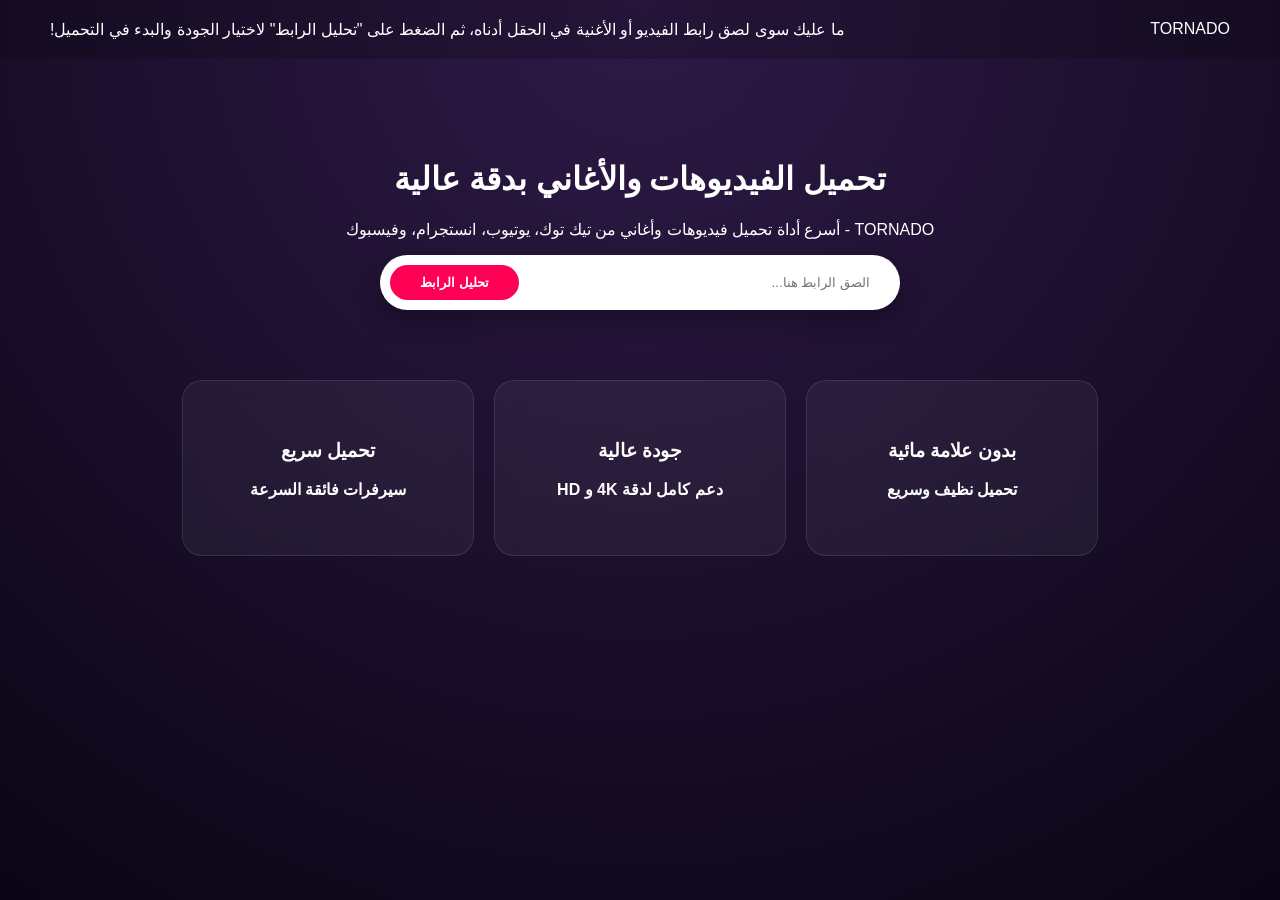
==== templates/index.html @ 155e1362 "Initial clean commit" ====
<!DOCTYPE html>
<html lang="ar" dir="rtl">
<head>
    <meta charset="UTF-8">
    <meta name="viewport" content="width=device-width, initial-scale=1.0">
    <title>TORNADO - أداة التحميل الاحترافية</title>
    <link rel="stylesheet" href="/static/style.css">
    <link href="https://fonts.googleapis.com/css2?family=Cairo:wght@400;700&display=swap" rel="stylesheet">
</head>
<body>

    <header>
        <div class="logo">TORNADO</div>
        <nav>
                          ما عليك سوى لصق رابط الفيديو أو الأغنية في الحقل أدناه، ثم الضغط على "تحليل الرابط" لاختيار الجودة والبدء في التحميل!
        </nav>
    </header>

    <main class="hero">
        <h1>تحميل الفيديوهات والأغاني بدقة عالية</h1>
        <p>TORNADO - أسرع أداة تحميل فيديوهات وأغاني من تيك توك، يوتيوب، انستجرام، وفيسبوك</p>

        <div class="search-box">
            <input type="text" id="urlInput" placeholder="الصق الرابط هنا...">
            <button onclick="analyzeVideo()" class="neon-btn" id="analyzeBtn">تحليل الرابط</button>
        </div>

        <div id="qualitySelector" class="hero" style="display:none; margin-top: 20px;">
            <h3 id="videoTitle" style="color: white; margin-bottom: 15px;"></h3>
            <select id="formatSelect" class="custom-select" style="margin-bottom: 15px; width: 300px; padding: 10px; border-radius: 20px;">
                </select>
            <br>
            <button onclick="startDownload()" class="neon-btn">تأكيد التحميل</button>
        </div>
    </main>

    <section class="features">
        <div class="card">
            <h3>بدون علامة مائية</h3>
            <p>تحميل نظيف وسريع</p>
        </div>
        <div class="card">
            <h3>جودة عالية</h3>
            <p>دعم كامل لدقة 4K و HD</p>
        </div>
        <div class="card">
            <h3>تحميل سريع</h3>
            <p>سيرفرات فائقة السرعة</p>
        </div>
    </section>

    <script>
        async function analyzeVideo() {
            const urlInput = document.getElementById('urlInput');
            const btn = document.getElementById('analyzeBtn');
            const selector = document.getElementById('qualitySelector');
            
            if (!urlInput.value) { alert('يرجى لصق الرابط أولاً!'); return; }

            btn.disabled = true;
            btn.innerText = 'جاري التحليل...';
            
            try {
                const res = await fetch(`/analyze?url=${encodeURIComponent(urlInput.value)}`);
                const data = await res.json();
                
                if (data.formats) {
                    const select = document.getElementById('formatSelect');
                    select.innerHTML = '';
                    data.formats.forEach(f => {
                        select.innerHTML += `<option value="${f.format_id}|${f.type}">${f.note}</option>`;
                    });
                    document.getElementById('videoTitle').innerText = data.title;
                    selector.style.display = 'block';
                } else {
                    alert('خطأ في تحليل الرابط: ' + (data.error || 'تأكد من صحته'));
                }
            } catch (e) {
                alert('حدث خطأ أثناء الاتصال بالسيرفر');
            } finally {
                btn.disabled = false;
                btn.innerText = 'تحليل الرابط';
            }
        }

        function startDownload() {
            const url = document.getElementById('urlInput').value;
            const value = document.getElementById('formatSelect').value;
            const [formatId, type] = value.split('|');
            
            alert('سيبدأ التحميل الآن...');
            window.location.href = `/download?url=${encodeURIComponent(url)}&format=${formatId}&type=${type}`;
        }
    </script>
</body>
</html>
---- static/style.css ----
/* تنسيق الجسم والخلفية */
body {
    background: radial-gradient(circle at top, #2e1a47, #0a0514);
    color: white;
    font-family: 'Segoe UI', sans-serif;
    margin: 0;
    min-height: 100vh;
}

/* الهيدر */
header { 
    display: flex; 
    justify-content: space-between; 
    padding: 20px 50px; 
    background: rgba(0,0,0,0.2); 
}

/* منطقة البطل (Hero Section) */
.hero { 
    text-align: center; 
    padding: 80px 20px; 
}

/* صندوق البحث */
.search-box { 
    background: white; 
    padding: 10px; 
    border-radius: 50px; 
    display: inline-flex; 
    width: 500px;
    box-shadow: 0 10px 25px rgba(0,0,0,0.3);
}

.search-box input { 
    border: none; 
    flex: 1; 
    padding: 10px 20px; 
    border-radius: 50px;
    outline: none;
}

/* زر النيون */
.neon-btn { 
    background: #ff0055; 
    color: white; 
    padding: 10px 30px; 
    border-radius: 50px; 
    border: none; 
    cursor: pointer;
    font-weight: bold;
    transition: 0.3s;
}

.neon-btn:hover { background: #d60045; }

/* حاوية المميزات (المربعات) */
.features {
    display: flex;
    justify-content: center;
    gap: 20px;
    margin-top: -30px;
    padding: 20px;
}

/* بطاقات المميزات (Cards) */
.card {
    background: rgba(255, 255, 255, 0.05);
    border: 1px solid rgba(255, 255, 255, 0.1);
    border-radius: 20px;
    padding: 40px 20px;
    width: 250px;
    text-align: center;
    backdrop-filter: blur(10px);
    color: white;
    font-weight: bold;
    transition: transform 0.3s;
}

.card:hover {
    transform: translateY(-10px);
    border-color: #ff0055;
}

/* تنسيق القائمة المنسدلة لتتناسب مع التصميم */
.custom-select {
    width: 300px;
    padding: 12px;
    border-radius: 25px;
    background: rgba(46, 26, 71, 0.9); /* نفس درجة البنفسجي الغامق */
    color: white;
    border: 1px solid #ff0055; /* إطار بنفس لون الزر */
    outline: none;
    cursor: pointer;
    font-family: 'Cairo', sans-serif;
    text-align: center;
    appearance: none; /* إخفاء السهم الافتراضي للمتصفح */
}

/* تنسيق الخيارات داخل القائمة */
.custom-select option {
    background: #2e1a47;
    color: white;
    padding: 10px;
}
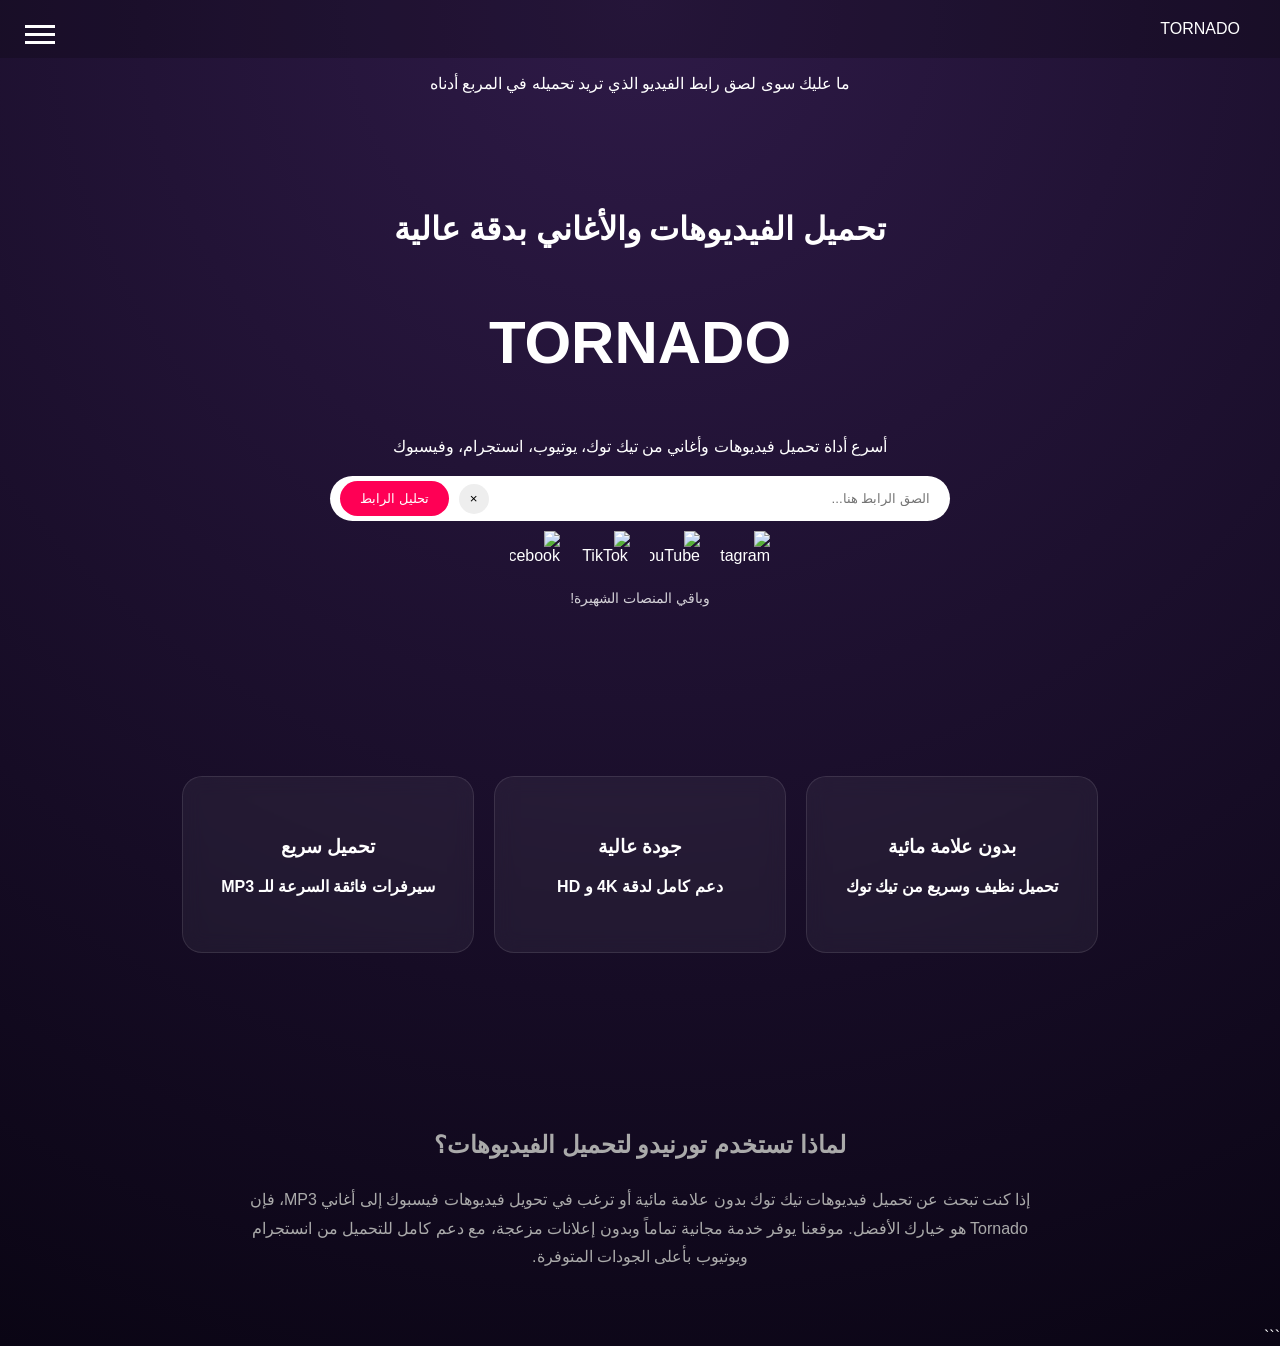
==== commit ec414a43: "تعديلات الـ SEO والتحليلات" ====
--- a/templates/index.html
+++ b/templates/index.html
@@ -1,96 +1,303 @@
+
 <!DOCTYPE html>
 <html lang="ar" dir="rtl">
 <head>
-    <meta charset="UTF-8">
-    <meta name="viewport" content="width=device-width, initial-scale=1.0">
-    <title>TORNADO - أداة التحميل الاحترافية</title>
-    <link rel="stylesheet" href="/static/style.css">
-    <link href="https://fonts.googleapis.com/css2?family=Cairo:wght@400;700&display=swap" rel="stylesheet">
+<meta charset="UTF-8">
+<meta name="viewport" content="width=device-width, initial-scale=1.0">
+
+<title>TORNADO | تحميل فيديوهات تيك توك بدون علامة مائية وأغاني MP3</title>
+
+<meta name="description" content="أسرع أداة مجانية لتحميل فيديوهات تيك توك بدون علامة مائية، وتحميل فيديوهات فيسبوك وانستقرام وتحويلها إلى أغاني MP3 بدقة عالية.">
+<meta name="keywords" content="تحميل فيديوهات تيك توك، تحميل من فيسبوك، تيك توك بدون علامة مائية، تحميل أغاني mp3, tornado downloader">
+<meta name="author" content="Tornado Pro">
+
+<script defer src="/_vercel/insights/script.js"></script>
+
+<link rel="stylesheet" href="/static/style.css">
+<link href="https://fonts.googleapis.com/css2?family=Cairo:wght@400;700&display=swap" rel="stylesheet">
+<link rel="icon" type="image/x-icon" href="/static/favicon.ico">
+
 </head>
+
 <body>
 
-    <header>
-        <div class="logo">TORNADO</div>
-        <nav>
-                          ما عليك سوى لصق رابط الفيديو أو الأغنية في الحقل أدناه، ثم الضغط على "تحليل الرابط" لاختيار الجودة والبدء في التحميل!
-        </nav>
-    </header>
-
-    <main class="hero">
-        <h1>تحميل الفيديوهات والأغاني بدقة عالية</h1>
-        <p>TORNADO - أسرع أداة تحميل فيديوهات وأغاني من تيك توك، يوتيوب، انستجرام، وفيسبوك</p>
-
-        <div class="search-box">
-            <input type="text" id="urlInput" placeholder="الصق الرابط هنا...">
-            <button onclick="analyzeVideo()" class="neon-btn" id="analyzeBtn">تحليل الرابط</button>
-        </div>
-
-        <div id="qualitySelector" class="hero" style="display:none; margin-top: 20px;">
-            <h3 id="videoTitle" style="color: white; margin-bottom: 15px;"></h3>
-            <select id="formatSelect" class="custom-select" style="margin-bottom: 15px; width: 300px; padding: 10px; border-radius: 20px;">
-                </select>
-            <br>
-            <button onclick="startDownload()" class="neon-btn">تأكيد التحميل</button>
-        </div>
-    </main>
-
-    <section class="features">
-        <div class="card">
-            <h3>بدون علامة مائية</h3>
-            <p>تحميل نظيف وسريع</p>
-        </div>
-        <div class="card">
-            <h3>جودة عالية</h3>
-            <p>دعم كامل لدقة 4K و HD</p>
-        </div>
-        <div class="card">
-            <h3>تحميل سريع</h3>
-            <p>سيرفرات فائقة السرعة</p>
-        </div>
-    </section>
-
-    <script>
-        async function analyzeVideo() {
-            const urlInput = document.getElementById('urlInput');
-            const btn = document.getElementById('analyzeBtn');
-            const selector = document.getElementById('qualitySelector');
-            
-            if (!urlInput.value) { alert('يرجى لصق الرابط أولاً!'); return; }
-
-            btn.disabled = true;
-            btn.innerText = 'جاري التحليل...';
-            
-            try {
-                const res = await fetch(`/analyze?url=${encodeURIComponent(urlInput.value)}`);
-                const data = await res.json();
-                
-                if (data.formats) {
-                    const select = document.getElementById('formatSelect');
-                    select.innerHTML = '';
-                    data.formats.forEach(f => {
-                        select.innerHTML += `<option value="${f.format_id}|${f.type}">${f.note}</option>`;
-                    });
-                    document.getElementById('videoTitle').innerText = data.title;
-                    selector.style.display = 'block';
-                } else {
-                    alert('خطأ في تحليل الرابط: ' + (data.error || 'تأكد من صحته'));
-                }
-            } catch (e) {
-                alert('حدث خطأ أثناء الاتصال بالسيرفر');
-            } finally {
-                btn.disabled = false;
-                btn.innerText = 'تحليل الرابط';
-            }
-        }
-
-        function startDownload() {
-            const url = document.getElementById('urlInput').value;
-            const value = document.getElementById('formatSelect').value;
-            const [formatId, type] = value.split('|');
-            
-            alert('سيبدأ التحميل الآن...');
-            window.location.href = `/download?url=${encodeURIComponent(url)}&format=${formatId}&type=${type}`;
-        }
-    </script>
+<div class="menu-btn" onclick="toggleMenu()">
+<div class="line"></div>
+<div class="line"></div>
+<div class="line"></div>
+</div>
+
+<header>
+<div class="logo">TORNADO</div>
+</header>
+
+<p style="text-align:center">
+ما عليك سوى لصق رابط الفيديو الذي تريد تحميله في المربع أدناه
+</p>
+
+<div class="nav-menu" id="navMenu">
+<a href="#" onclick="showAbout()">لمحة عن التطبيق</a>
+<a href="#" onclick="showPrivacy()">سياسة الخصوصية</a>
+</div>
+
+<div id="aboutModal" class="modal">
+<div class="modal-content">
+<span class="close" onclick="closeAbout()">&times;</span>
+<h2>عن تطبيق TORNADO</h2>
+<p>
+هذا التطبيق هو أداتك الأسرع لتحميل مقاطع الفيديو من تيك توك،
+يوتيوب، وفيسبوك بجودة عالية وبشكل مجاني تماماً.
+</p>
+</div>
+</div>
+
+<div id="privacyModal" class="modal">
+<div class="modal-content">
+<span class="close" onclick="closePrivacy()">&times;</span>
+<h2>سياسة الخصوصية</h2>
+<p>
+نحن في TORNADO نهتم بخصوصيتك.
+لا نقوم بحفظ الروابط التي تقوم بتحليلها،
+ولا نقوم بتخزين أي بيانات شخصية للمستخدمين.
+</p>
+</div>
+</div>
+
+<main class="hero">
+
+<h1>تحميل الفيديوهات والأغاني بدقة عالية</h1>
+
+<p class="logo-text">TORNADO</p>
+
+<p>
+أسرع أداة تحميل فيديوهات وأغاني من تيك توك،
+يوتيوب، انستجرام، وفيسبوك
+</p>
+
+<div class="search-box">
+
+<input type="text" id="urlInput" placeholder="الصق الرابط هنا...">
+
+<button id="clearBtn" onclick="clearInput()">×</button>
+
+<button onclick="analyzeVideo()" class="neon-btn" id="analyzeBtn">
+تحليل الرابط
+</button>
+
+</div>
+
+<div id="resultArea" style="display:none;margin-top:20px;">
+<div class="result-card">
+
+<img id="thumb" src="" alt="Thumbnail"
+style="width:100%;border-radius:10px;">
+
+<h3 id="title"></h3>
+
+<div id="downloadLinks"></div>
+
+</div>
+</div>
+
+<div class="platforms">
+
+<div class="icons">
+
+<img src="https://upload.wikimedia.org/wikipedia/commons/e/e7/Instagram_logo_2016.svg" alt="Instagram">
+
+<img src="https://upload.wikimedia.org/wikipedia/commons/0/09/YouTube_full-color_icon_%282017%29.svg" alt="YouTube">
+
+<img src="https://cdn-icons-png.flaticon.com/512/3046/3046121.png" alt="TikTok">
+
+<img src="https://upload.wikimedia.org/wikipedia/commons/0/05/Facebook_Logo_(2019).png" alt="Facebook">
+
+</div>
+
+<p>وباقي المنصات الشهيرة!</p>
+
+</div>
+
+<div id="qualitySelector" class="hero" style="display:none;margin-top:20px;">
+
+<h3 id="videoTitle" style="color:white;margin-bottom:15px;"></h3>
+
+<select id="formatSelect"
+class="custom-select"
+style="margin-bottom:15px;width:300px;padding:10px;border-radius:20px;background:#222;color:white;">
+</select>
+
+<br>
+
+<button onclick="startDownload()" class="neon-btn">
+تأكيد التحميل
+</button>
+
+</div>
+
+</main>
+
+<section class="features">
+
+<div class="card">
+<h3>بدون علامة مائية</h3>
+<p>تحميل نظيف وسريع من تيك توك</p>
+</div>
+
+<div class="card">
+<h3>جودة عالية</h3>
+<p>دعم كامل لدقة 4K و HD</p>
+</div>
+
+<div class="card">
+<h3>تحميل سريع</h3>
+<p>سيرفرات فائقة السرعة للـ MP3</p>
+</div>
+
+</section>
+
+<article style="color:#aaa;text-align:center;padding:40px 20px;max-width:800px;margin:0 auto;line-height:1.8;">
+
+<h2>لماذا تستخدم تورنيدو لتحميل الفيديوهات؟</h2>
+
+<p>
+إذا كنت تبحث عن تحميل فيديوهات تيك توك بدون علامة مائية
+أو ترغب في تحويل فيديوهات فيسبوك إلى أغاني MP3،
+فإن Tornado هو خيارك الأفضل.
+موقعنا يوفر خدمة مجانية تماماً وبدون إعلانات مزعجة،
+مع دعم كامل للتحميل من انستجرام ويوتيوب
+بأعلى الجودات المتوفرة.
+</p>
+
+</article>
+
+<script>
+
+function toggleMenu() {
+
+const menu = document.getElementById('navMenu');
+
+menu.style.left = (menu.style.left === '0px') ? '-250px' : '0px';
+
+}
+
+function showAbout() {
+
+document.getElementById('aboutModal').style.display = 'block';
+
+toggleMenu();
+
+}
+
+function closeAbout() {
+
+document.getElementById('aboutModal').style.display = 'none';
+
+}
+
+function showPrivacy() {
+
+document.getElementById('privacyModal').style.display = 'block';
+
+toggleMenu();
+
+}
+
+function closePrivacy() {
+
+document.getElementById('privacyModal').style.display = 'none';
+
+}
+
+function clearInput() {
+
+document.getElementById('urlInput').value = '';
+
+}
+
+async function analyzeVideo() {
+
+const urlInput = document.getElementById('urlInput');
+
+const btn = document.getElementById('analyzeBtn');
+
+const selector = document.getElementById('qualitySelector');
+
+if (!urlInput.value) {
+
+alert('يرجى لصق الرابط أولاً!');
+
+return;
+
+}
+
+btn.disabled = true;
+
+btn.innerText = 'جاري التحليل...';
+
+try {
+
+const res = await fetch(`/analyze?url=${encodeURIComponent(urlInput.value)}`);
+
+const data = await res.json();
+
+if (data.formats) {
+
+const select = document.getElementById('formatSelect');
+
+select.innerHTML = '';
+
+data.formats.forEach(f => {
+
+select.innerHTML += `<option value="${f.format_id}|${f.type}">${f.note}</option>`;
+
+});
+
+document.getElementById('videoTitle').innerText = data.title;
+
+selector.style.display = 'block';
+
+} else {
+
+alert('خطأ: ' + (data.error || 'تأكد من صحة الرابط'));
+
+}
+
+}
+
+catch (err) {
+
+alert('حدث خطأ في الاتصال بالسيرفر، حاول مجدداً.');
+
+console.error(err);
+
+}
+
+finally {
+
+btn.disabled = false;
+
+btn.innerText = 'تحليل الرابط';
+
+}
+
+}
+
+function startDownload() {
+
+const url = document.getElementById('urlInput').value;
+
+const value = document.getElementById('formatSelect').value;
+
+const [formatId, type] = value.split('|');
+
+alert('سيبدأ التحميل الآن.. يرجى الانتظار قليلاً حتى يكتمل الملف');
+
+window.location.href = `/download?url=${encodeURIComponent(url)}&format=${formatId}&type=${type}`;
+
+}
+
+</script>
+
 </body>
-</html>+</html>
+```
--- a/static/style.css
+++ b/static/style.css
@@ -22,13 +22,16 @@
 }
 
 /* صندوق البحث */
-.search-box { 
-    background: white; 
-    padding: 10px; 
-    border-radius: 50px; 
-    display: inline-flex; 
-    width: 500px;
-    box-shadow: 0 10px 25px rgba(0,0,0,0.3);
+.search-box {
+    display: flex;
+    align-items: center;
+    background: white;
+    padding: 5px 10px;
+    border-radius: 50px;
+    width: 100%;
+    max-width: 600px;
+    margin: 20px auto; /* مساحة لتبتعد عن النصوص فوقها */
+    position: relative; /* مهم جداً */
 }
 
 .search-box input { 
@@ -40,15 +43,13 @@
 }
 
 /* زر النيون */
-.neon-btn { 
-    background: #ff0055; 
-    color: white; 
-    padding: 10px 30px; 
-    border-radius: 50px; 
-    border: none; 
+.neon-btn {
+    padding: 10px 20px;
+    border-radius: 50px;
+    border: none;
+    background: #ff0055;
+    color: white;
     cursor: pointer;
-    font-weight: bold;
-    transition: 0.3s;
 }
 
 .neon-btn:hover { background: #d60045; }
@@ -59,7 +60,7 @@
     justify-content: center;
     gap: 20px;
     margin-top: -30px;
-    padding: 20px;
+    padding: 110px;
 }
 
 /* بطاقات المميزات (Cards) */
@@ -101,4 +102,225 @@
     background: #2e1a47;
     color: white;
     padding: 10px;
+}
+/* تنسيق الشاشات الصغيرة (الموبايل) */
+@media (max-width: 600px) {
+    .hero {
+        padding: 20px;
+    }
+    
+    h1 {
+        font-size: 24px;
+    }
+    
+    .search-box {
+    display: flex;
+    align-items: center;
+    background: white; /* خلفية بيضاء للحقل */
+    border-radius: 50px;
+    padding: 5px 15px;
+    width: 100%;
+    max-width: 600px;
+    margin: 0 auto;
+    }
+    
+    input[type="text"] {
+        width: 90%; /* عرض الحقل ليناسب الموبايل */
+        padding: 12px;
+    }
+    
+    .features {
+        flex-direction: column; /* ترتيب البطاقات تحت بعض في الموبايل */
+        align-items: center;
+    }
+    
+    .card {
+        width: 80%; /* البطاقات تأخذ مساحة أكبر في الموبايل */
+        margin-bottom: 15px;
+    }
+}
+.platforms {
+    margin-top: 20px;
+    text-align: center;
+    color: #fff;
+}
+
+.platforms p {
+    font-size: 14px;
+    margin-bottom: 10px;
+    opacity: 0.8;
+}
+
+.icons {
+    display: flex;         /* لترتيب الأيقونات بجانب بعض */
+    justify-content: center; /* لتوسيطها في المنتصف */
+    gap: 20px;             /* مسافة بين كل أيقونة والثانية */
+    margin-top: -10px;      /* التحكم في المسافة من الأعلى (كلما قللت الرقم، ارتفعت الأيقونات) */
+    margin-bottom: -5px;   /* مسافة من الأسفل */
+}
+
+.icons img {
+    width: 50px;       /* حجم معقول للأيقونات */
+    height: 50px;      /* الحفاظ على أبعاد مربعة */
+    object-fit: contain; /* لمنع تشوه الصورة */
+    transition: transform 0.3s ease;
+}
+
+.icons img:hover {
+    transform: scale(1.1); /* تأثير بسيط عند مرور الفأرة */
+}
+.logo-text {
+    font-size: 60px;
+    font-weight: 800;
+    color: #fff;
+    text-align: center;
+    /* ربط الأنميشن بالاسم */
+    animation: neon-pulse 1.5s ease-in-out infinite alternate;
+}
+
+/* تعريف الحركة */
+@keyframes neon-pulse {
+    from {
+        text-shadow: 0 0 10px #fff, 0 0 20px #fff, 0 0 30px #ff00de, 0 0 40px #ff00de;
+    }
+    to {
+        text-shadow: 0 0 5px #fff, 0 0 10px #fff, 0 0 15px #ff00de, 0 0 20px #ff00de, 0 0 30px #ff00de;
+    }
+}
+/* تنسيق زر الـ 3 خطوط */
+.menu-btn {
+    position: absolute;
+    top: 20px;
+    left: 20px;
+    font-size: 30px;
+    cursor: pointer;
+    z-index: 10000;
+    color: white;
+}
+
+.line {
+    width: 30px;
+    height: 3px;
+    background: white;
+    margin: 5px;
+    transition: 0.4s;
+}
+
+/* القائمة المخفية */
+.nav-menu {
+    position: fixed;
+    top: 0;
+    left: -250px;
+    width: 250px;
+    height: 100%;
+    background: #2e1a47;
+    z-index: 9999;
+    transition: 0.4s;
+    padding-top: 50px;
+}
+
+.nav-menu a {
+    display: block;
+    color: white;
+    padding: 15px 20px;
+    text-decoration: none;
+    font-size: 18px;
+}
+
+/* نافذة لمحة عن التطبيق */
+.modal {
+    display: none;
+    position: fixed;
+    top: 0; left: 0;
+    width: 100%; height: 100%;
+    background: rgba(0,0,0,0.8);
+    z-index: 2000;
+}
+
+.modal-content {
+    background: #2e1a47;
+    margin: 20% auto;
+    padding: 20px;
+    width: 80%;
+    border-radius: 15px;
+    text-align: center;
+}
+#clearBtn {
+    background: #eee;
+    border: none;
+    border-radius: 50%;
+    width: 30px;
+    height: 30px;
+    cursor: pointer;
+    margin: 0 10px;
+}
+#urlInput {
+    flex: 1; /* الحقل يأخذ المساحة المتبقية */
+    border: none;
+    outline: none;
+    padding: 10px;
+    background: transparent;
+}
+header {
+    padding-left: 40px; /* مسافة من اليسار */
+    padding-right: 40px; /* مسافة من اليمين للموازنة */
+    text-align: center; /* يبدو أنك تريد الشعار والنص في المنتصف */
+}
+
+header p {
+    margin-top: 10px;
+    padding-left: 20px; /* إزاحة إضافية للنص فقط عن الحافة */
+    padding-right: 20px;
+}
+/* هذا الكود يعمل فقط عندما تكون الشاشة أصغر من 768 بكسل (موبايل) */
+@media (max-width: 768px) {
+    /* جعل العناصر تصطف تحت بعضها في الهيدر */
+    header {
+        flex-direction: column;
+        text-align: center;
+        padding: 10px;
+    }
+
+    /* تقليل حجم الخطوط لتناسب الشاشة الصغيرة */
+    h1 {
+        font-size: 24px;
+    }
+
+    /* التأكد أن صندوق البحث لا يخرج عن حدود الشاشة */
+    .search-box {
+        width: 95%;
+        margin: 20px auto;
+        flex-direction: column; /* جعل الزر تحت حقل النص */
+    }
+
+    /* جعل البطاقات تظهر تحت بعضها بدلاً من بجانب بعض */
+    .features-container {
+        flex-direction: column;
+        align-items: center;
+    }
+}
+/* استعلام الوسائط للموبايل */
+@media (max-width: 600px) {
+    /* جعل الهيدر عمودي */
+    header {
+        flex-direction: column;
+        text-align: center;
+        padding-top: 20px;
+    }
+
+    /* جعل صندوق البحث يتكيف مع عرض الشاشة */
+   .search-box {
+        flex-direction: column; /* جعل الزر تحت الحقل */
+        width: 90% !important;  /* تقليل العرض ليناسب الموبايل */
+        height: auto;           /* جعل الارتفاع تلقائي */
+        padding: -100px;
+    }
+    /* إصلاح تداخل الأيقونات */
+    .icons {
+        margin-top: 20px;
+        flex-wrap: wrap; /* السماح للأيقونات بالنزول لسطر جديد إذا ضاقت المساحة */
+    }
+
+    /* تقليل حجم الخطوط */
+    h1 { font-size: 20px; }
 }
